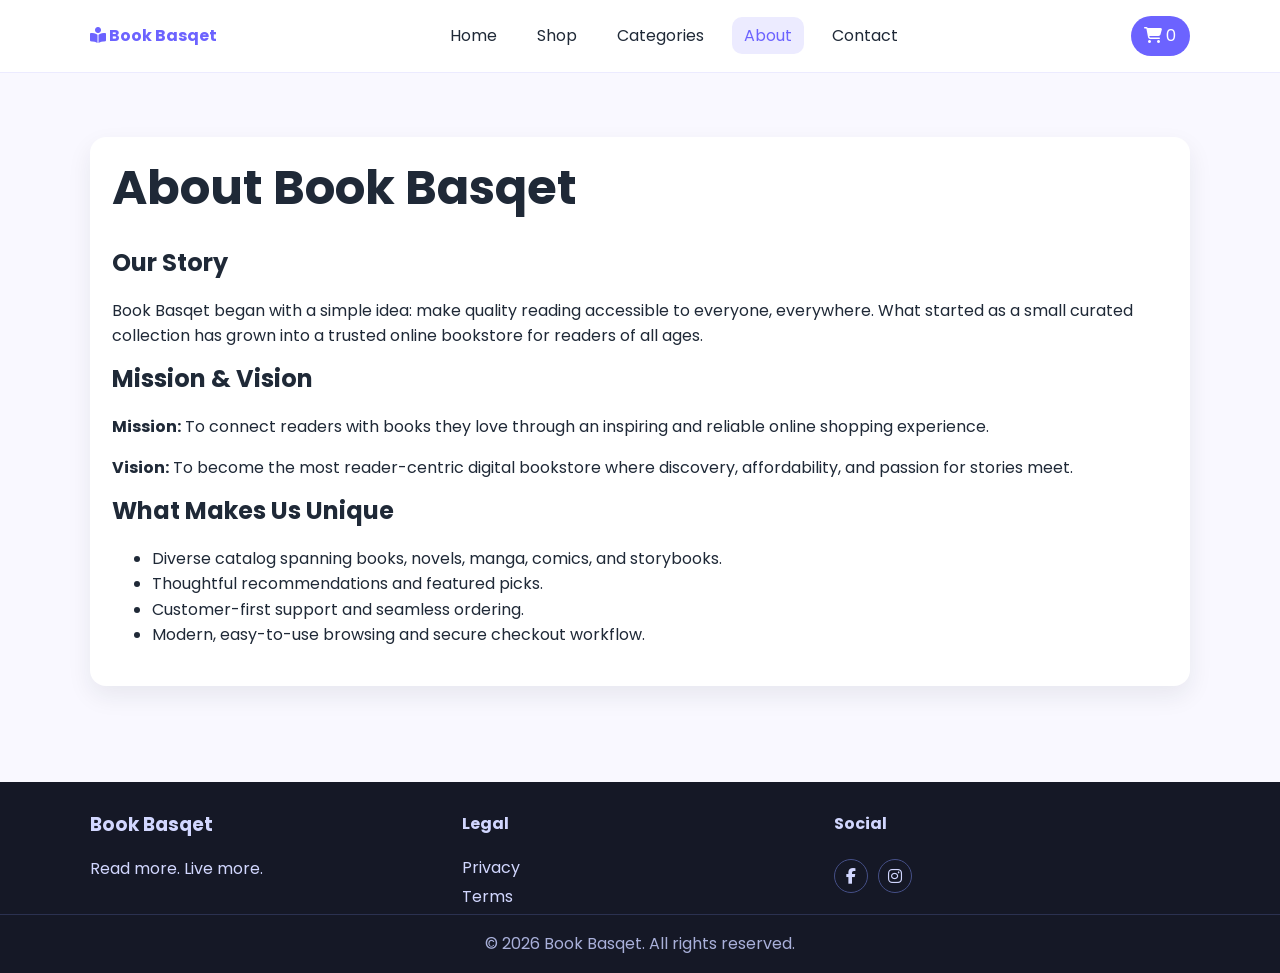
==== BookBasqet/frontend/about.html @ a378c5e8 "Add complete ASP.NET Core backend with clean architecture" ====
<!DOCTYPE html>
<html lang="en">
<head>
  <meta charset="UTF-8" />
  <meta name="viewport" content="width=device-width, initial-scale=1.0" />
  <meta name="description" content="Learn more about Book Basqet and our mission." />
  <title>About Us | Book Basqet</title>
  <link rel="preconnect" href="https://fonts.googleapis.com" />
  <link rel="preconnect" href="https://fonts.gstatic.com" crossorigin />
  <link href="https://fonts.googleapis.com/css2?family=Poppins:wght@300;400;500;600;700&display=swap" rel="stylesheet" />
  <link rel="stylesheet" href="https://cdnjs.cloudflare.com/ajax/libs/font-awesome/6.5.2/css/all.min.css" crossorigin="anonymous" referrerpolicy="no-referrer" />
  <link rel="stylesheet" href="style.css" />
</head>
<body>
<header class="site-header"><nav class="navbar container"><a class="logo" href="index.html"><i class="fa-solid fa-book-open-reader"></i> Book Basqet</a><button class="menu-toggle"><i class="fa-solid fa-bars"></i></button><ul class="nav-links"><li><a href="index.html">Home</a></li><li><a href="shop.html">Shop</a></li><li><a href="categories.html">Categories</a></li><li><a href="about.html" class="active">About</a></li><li><a href="contact.html">Contact</a></li></ul><a class="cart-pill" href="shop.html#cart"><i class="fa-solid fa-cart-shopping"></i> <span id="cartCount">0</span></a></nav></header>
<main class="section">
  <div class="container prose">
    <h1>About Book Basqet</h1>
    <h2>Our Story</h2>
    <p>Book Basqet began with a simple idea: make quality reading accessible to everyone, everywhere. What started as a small curated collection has grown into a trusted online bookstore for readers of all ages.</p>
    <h2>Mission & Vision</h2>
    <p><strong>Mission:</strong> To connect readers with books they love through an inspiring and reliable online shopping experience.</p>
    <p><strong>Vision:</strong> To become the most reader-centric digital bookstore where discovery, affordability, and passion for stories meet.</p>
    <h2>What Makes Us Unique</h2>
    <ul>
      <li>Diverse catalog spanning books, novels, manga, comics, and storybooks.</li>
      <li>Thoughtful recommendations and featured picks.</li>
      <li>Customer-first support and seamless ordering.</li>
      <li>Modern, easy-to-use browsing and secure checkout workflow.</li>
    </ul>
  </div>
</main>
<footer class="site-footer"><div class="container footer-grid"><div><h3>Book Basqet</h3><p>Read more. Live more.</p></div><div><h4>Legal</h4><a href="privacy.html">Privacy</a><a href="terms.html">Terms</a></div><div><h4>Social</h4><div class="social-links"><a href="#"><i class="fab fa-facebook-f"></i></a><a href="#"><i class="fab fa-instagram"></i></a></div></div></div><p class="copyright">© <span id="year"></span> Book Basqet. All rights reserved.</p></footer>
<script src="script.js"></script>
</body>
</html>
---- BookBasqet/frontend/style.css ----
:root {
  --bg: #f9f8ff;
  --surface: #ffffff;
  --text: #1f2937;
  --muted: #6b7280;
  --primary: #6c63ff;
  --accent: #ff8f70;
  --shadow: 0 10px 25px rgba(31, 41, 55, 0.08);
  --radius: 16px;
}
* { box-sizing: border-box; }
html { scroll-behavior: smooth; }
body {
  margin: 0;
  font-family: 'Poppins', sans-serif;
  color: var(--text);
  background: var(--bg);
  line-height: 1.6;
}
a { color: inherit; text-decoration: none; }
.container { width: min(1100px, 92%); margin: 0 auto; }
.section { padding: 4rem 0; }
.alt-bg { background: #f1efff; }

.site-header {
  position: sticky;
  top: 0;
  z-index: 40;
  background: rgba(255,255,255,0.95);
  backdrop-filter: blur(8px);
  border-bottom: 1px solid #ecebff;
}
.navbar { display: flex; align-items: center; justify-content: space-between; padding: 1rem 0; gap: 1rem; }
.logo { font-weight: 700; color: var(--primary); }
.nav-links { display: flex; list-style: none; padding: 0; margin: 0; gap: 1rem; }
.nav-links a { padding: .45rem .75rem; border-radius: 10px; transition: .25s ease; }
.nav-links a:hover, .nav-links a.active { background: #ecebff; color: var(--primary); }
.cart-pill { background: var(--primary); color: white; padding: .45rem .85rem; border-radius: 999px; }
.menu-toggle { display:none; border:none; background:#ecebff; padding:.45rem .7rem; border-radius:8px; }

.hero-grid { display: grid; grid-template-columns: 1.1fr 1fr; align-items: center; gap: 2rem; }
.eyebrow { color: var(--accent); font-weight: 600; }
h1,h2,h3,h4 { line-height: 1.2; margin-top: 0; }
h1 { font-size: clamp(2rem, 4vw, 3rem); }
.btn { display: inline-block; padding: .7rem 1.1rem; border-radius: 10px; font-weight: 600; transition: transform .2s ease, box-shadow .2s ease; }
.btn-primary { background: var(--primary); color: white; }
.btn:hover { transform: translateY(-2px); box-shadow: var(--shadow); }
.hero-image-card img { width: 100%; border-radius: var(--radius); box-shadow: var(--shadow); }

.card-grid { display: grid; grid-template-columns: repeat(auto-fit, minmax(220px, 1fr)); gap: 1.2rem; }
.book-card, .category-card, .features-grid article, .testimonials-grid blockquote, .cart-panel, .prose, .contact-form, .contact-info {
  background: var(--surface); border-radius: var(--radius); box-shadow: var(--shadow);
}
.book-card { overflow: hidden; display: flex; flex-direction: column; }
.book-card img { width: 100%; height: 220px; object-fit: cover; }
.book-card-content { padding: 1rem; }
.price { color: var(--primary); font-weight: 700; }
.small-btn { border: none; background: var(--accent); color: white; padding: .55rem .8rem; border-radius: 10px; cursor: pointer; }

.category-chips { display:flex; flex-wrap: wrap; gap: .8rem; }
.category-chips a { background: var(--surface); padding: .65rem 1rem; border-radius: 999px; box-shadow: var(--shadow); }
.features-grid { display:grid; grid-template-columns: repeat(auto-fit, minmax(220px,1fr)); gap:1rem; }
.features-grid article { padding: 1rem; }
.features-grid i { color: var(--primary); font-size: 1.4rem; }
.testimonials-grid { display:grid; grid-template-columns: repeat(auto-fit,minmax(220px,1fr)); gap:1rem; }
.testimonials-grid blockquote { margin:0; padding:1rem; }
.newsletter { text-align:center; }
.newsletter-form { display:flex; justify-content:center; gap:.6rem; flex-wrap:wrap; }
input, select, textarea { width:100%; padding:.75rem; border-radius:10px; border:1px solid #d8d8ea; font:inherit; }
.newsletter-form input { max-width: 320px; }

.shop-toolbar { display:grid; grid-template-columns: 1fr 220px; gap: .8rem; margin-bottom: 1rem; }
.cart-panel { margin-top: 2rem; padding: 1rem; }
.cart-item { display:flex; justify-content:space-between; align-items:center; padding:.55rem 0; border-bottom:1px solid #efeff7; }
.cart-total { font-size:1.1rem; font-weight:700; text-align:right; }
.categories-grid { display:grid; grid-template-columns: repeat(auto-fit,minmax(220px,1fr)); gap:1rem; }
.category-card { padding: 1rem; transition: transform .2s ease; }
.category-card:hover { transform: translateY(-4px); }

.contact-grid { display:grid; grid-template-columns: 1.1fr .9fr; gap:1rem; }
.contact-form { padding:1rem; display:grid; gap:.5rem; }
.contact-info { padding: 1rem; }
.map-placeholder { margin-top:1rem; border:2px dashed #c9c8e4; padding:2.5rem 1rem; text-align:center; border-radius: 12px; color: var(--muted); }
.prose { padding: 1.4rem; }

.site-footer { background: #151826; color: #d2d7ff; padding-top: 2rem; margin-top: 2rem; }
.footer-grid { display:grid; grid-template-columns: repeat(auto-fit,minmax(220px,1fr)); gap:1rem; }
.footer-grid a { display:block; margin: .25rem 0; color:#d2d7ff; }
.social-links { display:flex; gap:.6rem; }
.social-links a { width:34px; height:34px; border:1px solid #454f87; border-radius:50%; display:grid; place-items:center; }
.copyright { text-align:center; margin:0; padding: 1rem; border-top:1px solid #2b3150; color:#a9b0da; }

@media (max-width: 900px) {
  .hero-grid, .contact-grid { grid-template-columns: 1fr; }
}
@media (max-width: 760px) {
  .menu-toggle { display:block; }
  .nav-links {
    position: absolute; left: 4%; right: 4%; top: 72px;
    background: var(--surface); border-radius: 12px; box-shadow: var(--shadow);
    padding: .6rem; display: none; flex-direction: column;
  }
  .nav-links.open { display:flex; }
  .shop-toolbar { grid-template-columns: 1fr; }
}
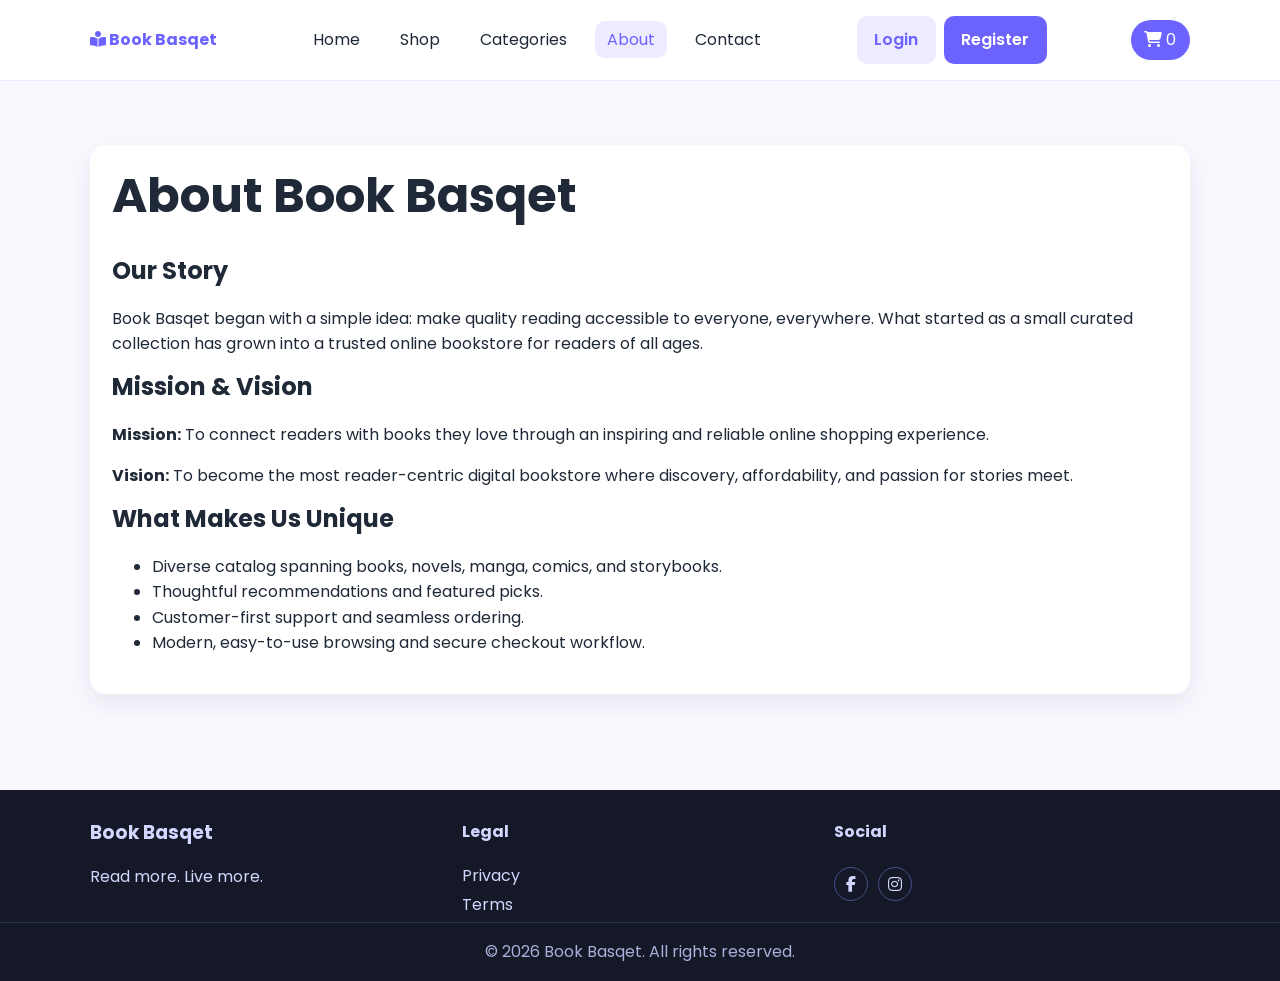
==== commit 8baeeeb3: "Add user-friendly auth pages with JWT login flow" ====
--- a/BookBasqet/frontend/about.html
+++ b/BookBasqet/frontend/about.html
@@ -12,7 +12,7 @@
   <link rel="stylesheet" href="style.css" />
 </head>
 <body>
-<header class="site-header"><nav class="navbar container"><a class="logo" href="index.html"><i class="fa-solid fa-book-open-reader"></i> Book Basqet</a><button class="menu-toggle"><i class="fa-solid fa-bars"></i></button><ul class="nav-links"><li><a href="index.html">Home</a></li><li><a href="shop.html">Shop</a></li><li><a href="categories.html">Categories</a></li><li><a href="about.html" class="active">About</a></li><li><a href="contact.html">Contact</a></li></ul><a class="cart-pill" href="shop.html#cart"><i class="fa-solid fa-cart-shopping"></i> <span id="cartCount">0</span></a></nav></header>
+<header class="site-header"><nav class="navbar container"><a class="logo" href="index.html"><i class="fa-solid fa-book-open-reader"></i> Book Basqet</a><button class="menu-toggle"><i class="fa-solid fa-bars"></i></button><ul class="nav-links"><li><a href="index.html">Home</a></li><li><a href="shop.html">Shop</a></li><li><a href="categories.html">Categories</a></li><li><a href="about.html" class="active">About</a></li><li><a href="contact.html">Contact</a></li></ul><div id="authActions" class="auth-actions"></div><a class="cart-pill" href="shop.html#cart"><i class="fa-solid fa-cart-shopping"></i> <span id="cartCount">0</span></a></nav></header>
 <main class="section">
   <div class="container prose">
     <h1>About Book Basqet</h1>
--- a/BookBasqet/frontend/style.css
+++ b/BookBasqet/frontend/style.css
@@ -103,3 +103,60 @@
   .nav-links.open { display:flex; }
   .shop-toolbar { grid-template-columns: 1fr; }
 }
+
+.btn-secondary {
+  background: #ecebff;
+  color: var(--primary);
+}
+
+.auth-actions {
+  display: flex;
+  align-items: center;
+  gap: 0.5rem;
+  flex-wrap: wrap;
+}
+
+.auth-user {
+  font-size: 0.9rem;
+  color: var(--muted);
+  font-weight: 500;
+}
+
+.auth-shell {
+  max-width: 560px;
+}
+
+.auth-card {
+  background: var(--surface);
+  border-radius: var(--radius);
+  box-shadow: var(--shadow);
+  padding: 1.5rem;
+}
+
+.auth-form {
+  display: grid;
+  gap: 0.5rem;
+  margin-top: 1rem;
+}
+
+.form-message {
+  min-height: 1.5rem;
+  margin: 0.25rem 0 0;
+}
+
+.auth-switch {
+  margin: 0.5rem 0 0;
+  color: var(--muted);
+}
+
+.auth-switch a {
+  color: var(--primary);
+  font-weight: 600;
+}
+
+@media (max-width: 760px) {
+  .auth-actions {
+    justify-content: flex-start;
+    width: 100%;
+  }
+}
